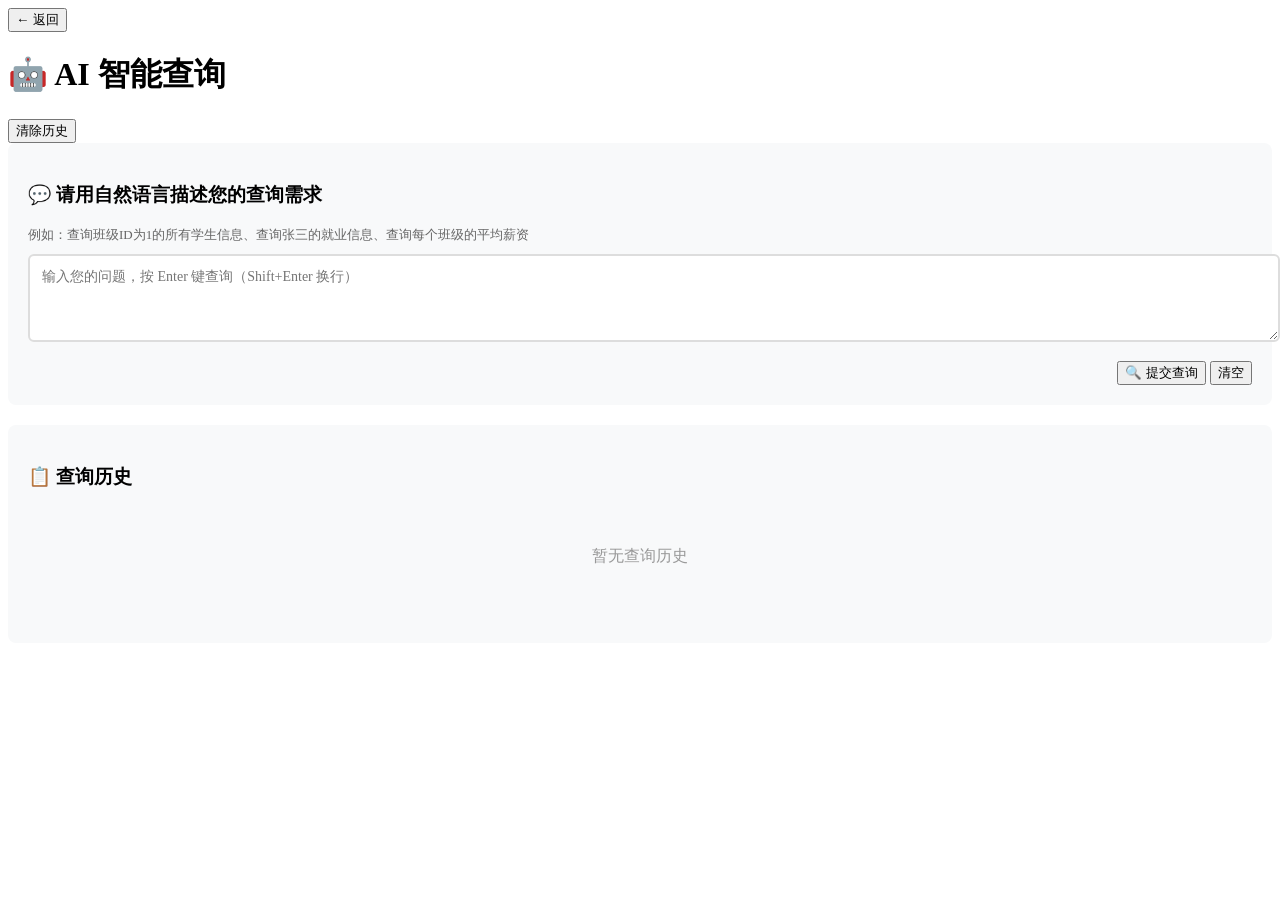
==== system_wolin/unified_frontend/pages/text2sql.html @ 6458623d "diyici" ====
<!DOCTYPE html>
<html lang="zh-CN">
<head>
    <meta charset="UTF-8">
    <meta name="viewport" content="width=device-width, initial-scale=1.0">
    <title>AI 智能查询 - 教务管理系统</title>
    <link rel="stylesheet" href="/unified_frontend/static/css/style.css">
    <style>
        .query-input-section {
            background: #f8f9fa;
            padding: 20px;
            border-radius: 8px;
            margin-bottom: 20px;
        }

        .question-input {
            width: 100%;
            padding: 12px;
            border: 2px solid #ddd;
            border-radius: 6px;
            font-size: 14px;
            resize: vertical;
            min-height: 60px;
            font-family: inherit;
        }

        .question-input:focus {
            outline: none;
            border-color: #4CAF50;
        }

        .sql-display {
            background: #2d2d2d;
            color: #f8f8f2;
            padding: 15px;
            border-radius: 6px;
            font-family: 'Courier New', monospace;
            font-size: 13px;
            margin-bottom: 20px;
            overflow-x: auto;
            word-break: break-all;
        }

        .sql-display .label {
            color: #66d9ef;
            font-weight: bold;
            display: block;
            margin-bottom: 8px;
        }

        .result-info {
            display: flex;
            gap: 20px;
            margin-bottom: 15px;
            font-size: 14px;
            color: #666;
        }

        .result-info span {
            background: #e3f2fd;
            padding: 4px 10px;
            border-radius: 4px;
        }

        .data-table {
            width: 100%;
            border-collapse: collapse;
            background: white;
            box-shadow: 0 1px 3px rgba(0,0,0,0.1);
        }

        .data-table th {
            background: #4CAF50;
            color: white;
            padding: 12px;
            text-align: left;
            font-weight: 500;
        }

        .data-table td {
            padding: 12px;
            border-bottom: 1px solid #eee;
        }

        .data-table tr:hover {
            background: #f5f5f5;
        }

        .no-data {
            text-align: center;
            padding: 40px;
            color: #999;
        }

        .history-section {
            background: #f8f9fa;
            padding: 20px;
            border-radius: 8px;
            margin-top: 20px;
        }

        .history-item {
            background: white;
            padding: 12px;
            margin-bottom: 10px;
            border-radius: 6px;
            border-left: 3px solid #4CAF50;
        }

        .history-question {
            font-weight: bold;
            margin-bottom: 5px;
            color: #333;
        }

        .history-time {
            font-size: 12px;
            color: #999;
        }

        .loading {
            text-align: center;
            padding: 20px;
            color: #666;
        }

        .loading::after {
            content: '...';
            animation: dots 1.5s steps(5, end) infinite;
        }

        @keyframes dots {
            0%, 20% { content: '.'; }
            40% { content: '..'; }
            60%, 100% { content: '...'; }
        }

        .error-message {
            background: #ffebee;
            color: #c62828;
            padding: 15px;
            border-radius: 6px;
            margin-bottom: 20px;
            border-left: 4px solid #c62828;
        }

        .success-message {
            background: #e8f5e9;
            color: #2e7d32;
            padding: 15px;
            border-radius: 6px;
            margin-bottom: 20px;
            border-left: 4px solid #4CAF50;
        }
    </style>
</head>
<body>
    <div class="container">
        <!-- 页面头部 -->
        <header class="page-header">
            <div class="header-left">
                <button class="back-btn" onclick="window.location.href='/unified_frontend/'">← 返回</button>
                <h1>🤖 AI 智能查询</h1>
            </div>
            <div class="header-right">
                <button class="btn btn-secondary" onclick="clearHistory()">清除历史</button>
            </div>
        </header>

        <!-- 查询输入区 -->
        <div class="query-input-section">
            <h3>💬 请用自然语言描述您的查询需求</h3>
            <p style="color: #666; margin-bottom: 10px; font-size: 13px;">
                例如：查询班级ID为1的所有学生信息、查询张三的就业信息、查询每个班级的平均薪资
            </p>
            <textarea
                id="questionInput"
                class="question-input"
                placeholder="输入您的问题，按 Enter 键查询（Shift+Enter 换行）"
                rows="2"
            ></textarea>
            <div style="margin-top: 15px; text-align: right;">
                <button class="btn btn-primary" onclick="submitQuery()">🔍 提交查询</button>
                <button class="btn btn-secondary" onclick="clearInput()">清空</button>
            </div>
        </div>

        <!-- 消息提示区 -->
        <div id="messageArea"></div>

        <!-- SQL 展示区 -->
        <div id="sqlSection" style="display: none;">
            <div class="sql-display">
                <span class="label">📝 生成的 SQL 语句：</span>
                <code id="sqlCode"></code>
            </div>
        </div>

        <!-- 结果展示区 -->
        <div id="resultSection" style="display: none;">
            <h3 style="margin-bottom: 15px;">📊 查询结果</h3>

            <!-- 结果信息 -->
            <div class="result-info">
                <span id="rowCount">记录数：0</span>
                <span id="executionTime">执行时间：0.000s</span>
            </div>

            <!-- 数据表格 -->
            <div style="overflow-x: auto;">
                <table class="data-table">
                    <thead id="tableHead"></thead>
                    <tbody id="tableBody"></tbody>
                </table>
            </div>
        </div>

        <!-- 查询历史 -->
        <div class="history-section">
            <h3 style="margin-bottom: 15px;">📋 查询历史</h3>
            <div id="historyList">
                <p class="no-data">暂无查询历史</p>
            </div>
        </div>

        <!-- 加载动画 -->
        <div id="loading" class="loading" style="display: none;">
            正在分析您的问题
        </div>
    </div>

    <script src="/unified_frontend/static/js/text2sql.js"></script>
</body>
</html>
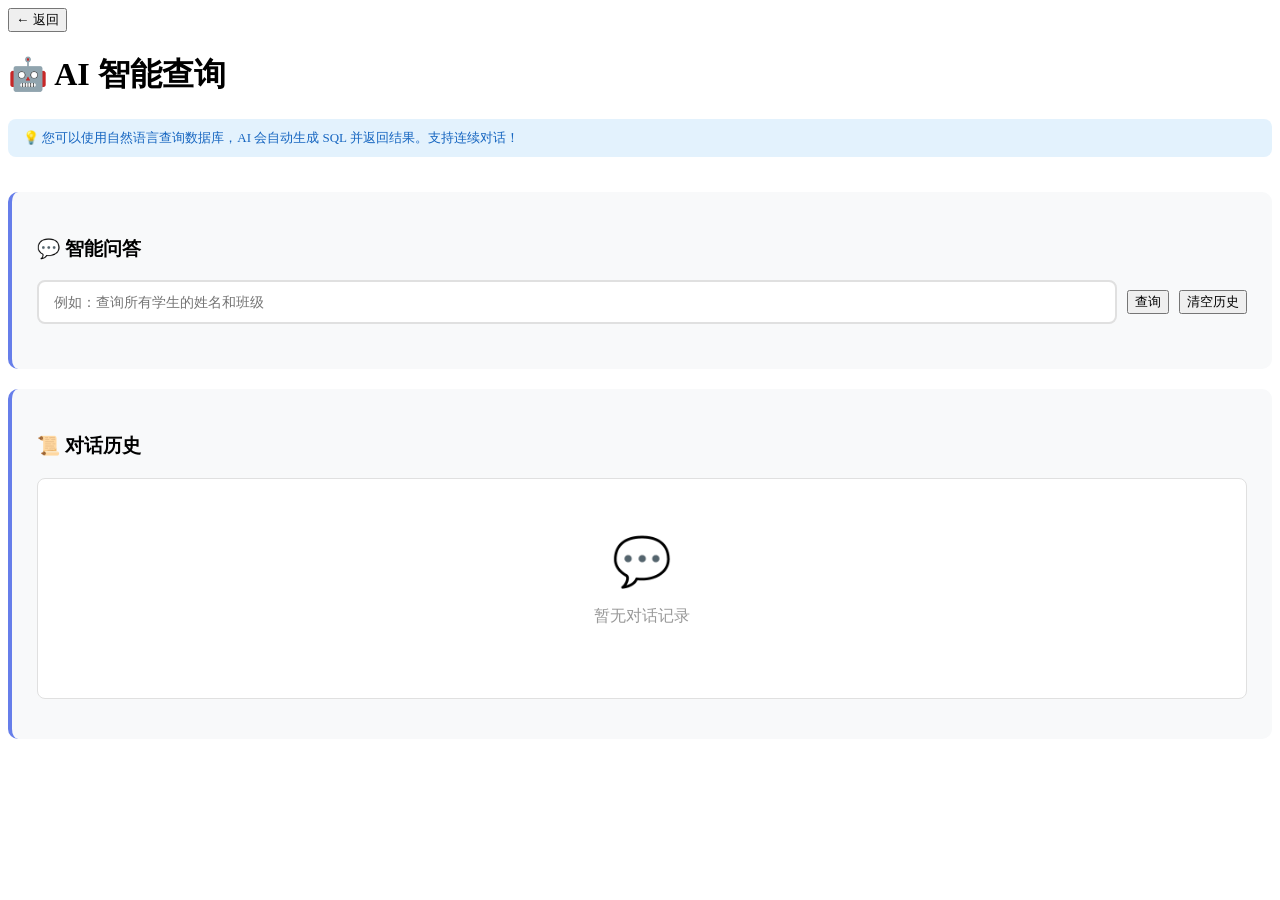
==== commit bbf05b4c: "123" ====
--- a/system_wolin/unified_frontend/pages/text2sql.html
+++ b/system_wolin/unified_frontend/pages/text2sql.html
@@ -3,125 +3,134 @@
 <head>
     <meta charset="UTF-8">
     <meta name="viewport" content="width=device-width, initial-scale=1.0">
-    <title>AI 智能查询 - 教务管理系统</title>
+    <title>AI智能查询 - 教务管理系统</title>
     <link rel="stylesheet" href="/unified_frontend/static/css/style.css">
     <style>
-        .query-input-section {
+        .chat-container {
+            display: flex;
+            flex-direction: column;
+            gap: 20px;
+        }
+
+        .query-section {
             background: #f8f9fa;
-            padding: 20px;
+            padding: 25px;
+            border-radius: 10px;
+            border-left: 4px solid #667eea;
+        }
+
+        .query-form {
+            display: flex;
+            gap: 15px;
+            margin-bottom: 20px;
+            flex-wrap: wrap;
+        }
+
+        .input-group {
+            flex: 1;
+            min-width: 300px;
+            display: flex;
+            gap: 10px;
+            align-items: center;
+        }
+
+        .input-group input {
+            flex: 1;
+            padding: 12px 15px;
+            border: 2px solid #e0e0e0;
             border-radius: 8px;
-            margin-bottom: 20px;
-        }
-
-        .question-input {
-            width: 100%;
-            padding: 12px;
-            border: 2px solid #ddd;
-            border-radius: 6px;
             font-size: 14px;
-            resize: vertical;
-            min-height: 60px;
-            font-family: inherit;
-        }
-
-        .question-input:focus {
+            transition: border-color 0.3s;
+        }
+
+        .input-group input:focus {
             outline: none;
-            border-color: #4CAF50;
-        }
-
-        .sql-display {
+            border-color: #667eea;
+        }
+
+        .sql-preview {
             background: #2d2d2d;
             color: #f8f8f2;
             padding: 15px;
-            border-radius: 6px;
+            border-radius: 8px;
             font-family: 'Courier New', monospace;
             font-size: 13px;
-            margin-bottom: 20px;
-            overflow-x: auto;
-            word-break: break-all;
-        }
-
-        .sql-display .label {
-            color: #66d9ef;
-            font-weight: bold;
-            display: block;
-            margin-bottom: 8px;
-        }
-
-        .result-info {
-            display: flex;
-            gap: 20px;
             margin-bottom: 15px;
-            font-size: 14px;
-            color: #666;
-        }
-
-        .result-info span {
-            background: #e3f2fd;
-            padding: 4px 10px;
-            border-radius: 4px;
-        }
-
-        .data-table {
+            position: relative;
+        }
+
+        .sql-preview::before {
+            content: '生成的 SQL';
+            position: absolute;
+            top: -10px;
+            left: 10px;
+            background: #2d2d2d;
+            padding: 0 10px;
+            color: #667eea;
+            font-size: 12px;
+        }
+
+        .chat-history {
+            max-height: 400px;
+            overflow-y: auto;
+            padding: 15px;
+            background: white;
+            border-radius: 8px;
+            border: 1px solid #e0e0e0;
+            margin-bottom: 15px;
+        }
+
+        .chat-message {
+            margin-bottom: 15px;
+            padding: 12px 15px;
+            border-radius: 8px;
+            max-width: 80%;
+        }
+
+        .chat-message.user {
+            background: #667eea;
+            color: white;
+            margin-left: auto;
+        }
+
+        .chat-message.assistant {
+            background: #f0f0f0;
+            color: #333;
+        }
+
+        .chat-message .time {
+            font-size: 11px;
+            opacity: 0.7;
+            margin-top: 5px;
+        }
+
+        .result-table {
             width: 100%;
             border-collapse: collapse;
-            background: white;
-            box-shadow: 0 1px 3px rgba(0,0,0,0.1);
-        }
-
-        .data-table th {
-            background: #4CAF50;
-            color: white;
+            margin-top: 15px;
+        }
+
+        .result-table th,
+        .result-table td {
             padding: 12px;
             text-align: left;
-            font-weight: 500;
-        }
-
-        .data-table td {
-            padding: 12px;
-            border-bottom: 1px solid #eee;
-        }
-
-        .data-table tr:hover {
-            background: #f5f5f5;
-        }
-
-        .no-data {
-            text-align: center;
-            padding: 40px;
-            color: #999;
-        }
-
-        .history-section {
+            border-bottom: 1px solid #e0e0e0;
+        }
+
+        .result-table th {
+            background: #667eea;
+            color: white;
+            font-weight: 600;
+        }
+
+        .result-table tbody tr:hover {
             background: #f8f9fa;
-            padding: 20px;
-            border-radius: 8px;
-            margin-top: 20px;
-        }
-
-        .history-item {
-            background: white;
-            padding: 12px;
-            margin-bottom: 10px;
-            border-radius: 6px;
-            border-left: 3px solid #4CAF50;
-        }
-
-        .history-question {
-            font-weight: bold;
-            margin-bottom: 5px;
-            color: #333;
-        }
-
-        .history-time {
-            font-size: 12px;
-            color: #999;
         }
 
         .loading {
             text-align: center;
             padding: 20px;
-            color: #666;
+            color: #667eea;
         }
 
         .loading::after {
@@ -132,25 +141,58 @@
         @keyframes dots {
             0%, 20% { content: '.'; }
             40% { content: '..'; }
-            60%, 100% { content: '...'; }
+            60% { content: '...'; }
+            80%, 100% { content: ''; }
         }
 
         .error-message {
             background: #ffebee;
             color: #c62828;
             padding: 15px;
-            border-radius: 6px;
-            margin-bottom: 20px;
+            border-radius: 8px;
+            margin: 15px 0;
             border-left: 4px solid #c62828;
         }
 
-        .success-message {
-            background: #e8f5e9;
-            color: #2e7d32;
-            padding: 15px;
-            border-radius: 6px;
-            margin-bottom: 20px;
-            border-left: 4px solid #4CAF50;
+        .empty-state {
+            text-align: center;
+            padding: 40px;
+            color: #999;
+        }
+
+        .empty-state .icon {
+            font-size: 48px;
+            margin-bottom: 15px;
+        }
+
+        .action-buttons {
+            display: flex;
+            gap: 10px;
+            margin-bottom: 15px;
+        }
+
+        .session-info {
+            background: #e3f2fd;
+            padding: 10px 15px;
+            border-radius: 8px;
+            margin-bottom: 15px;
+            font-size: 13px;
+            color: #1565c0;
+        }
+
+        .copy-btn {
+            background: rgba(255,255,255,0.1);
+            border: 1px solid rgba(255,255,255,0.3);
+            color: white;
+            padding: 4px 10px;
+            border-radius: 4px;
+            font-size: 11px;
+            cursor: pointer;
+            margin-left: 10px;
+        }
+
+        .copy-btn:hover {
+            background: rgba(255,255,255,0.2);
         }
     </style>
 </head>
@@ -162,73 +204,337 @@
                 <button class="back-btn" onclick="window.location.href='/unified_frontend/'">← 返回</button>
                 <h1>🤖 AI 智能查询</h1>
             </div>
-            <div class="header-right">
-                <button class="btn btn-secondary" onclick="clearHistory()">清除历史</button>
+        </header>
+
+        <div class="chat-container">
+            <!-- 会话信息 -->
+            <div class="session-info">
+                <span>💡 您可以使用自然语言查询数据库，AI 会自动生成 SQL 并返回结果。支持连续对话！</span>
             </div>
-        </header>
-
-        <!-- 查询输入区 -->
-        <div class="query-input-section">
-            <h3>💬 请用自然语言描述您的查询需求</h3>
-            <p style="color: #666; margin-bottom: 10px; font-size: 13px;">
-                例如：查询班级ID为1的所有学生信息、查询张三的就业信息、查询每个班级的平均薪资
-            </p>
-            <textarea
-                id="questionInput"
-                class="question-input"
-                placeholder="输入您的问题，按 Enter 键查询（Shift+Enter 换行）"
-                rows="2"
-            ></textarea>
-            <div style="margin-top: 15px; text-align: right;">
-                <button class="btn btn-primary" onclick="submitQuery()">🔍 提交查询</button>
-                <button class="btn btn-secondary" onclick="clearInput()">清空</button>
+
+            <!-- 查询区域 -->
+            <div class="query-section">
+                <h3>💬 智能问答</h3>
+                <div class="query-form">
+                    <div class="input-group">
+                        <input type="text" id="questionInput" placeholder="例如：查询所有学生的姓名和班级" onkeypress="if(event.key==='Enter')sendQuery()">
+                        <button class="btn btn-primary" onclick="sendQuery()">查询</button>
+                        <button class="btn btn-secondary" onclick="clearHistory()">清空历史</button>
+                    </div>
+                </div>
+
+                <!-- SQL 预览 -->
+                <div id="sqlPreview" class="sql-preview" style="display: none;">
+                    <span id="sqlContent"></span>
+                    <button class="copy-btn" onclick="copySQL()">复制SQL</button>
+                </div>
+
+                <!-- 查询结果 -->
+                <div id="queryResult"></div>
+            </div>
+
+            <!-- 对话历史 -->
+            <div class="query-section">
+                <h3>📜 对话历史</h3>
+                <div id="chatHistory" class="chat-history">
+                    <div class="empty-state">
+                        <div class="icon">💬</div>
+                        <p>暂无对话记录</p>
+                    </div>
+                </div>
             </div>
         </div>
 
-        <!-- 消息提示区 -->
-        <div id="messageArea"></div>
-
-        <!-- SQL 展示区 -->
-        <div id="sqlSection" style="display: none;">
-            <div class="sql-display">
-                <span class="label">📝 生成的 SQL 语句：</span>
-                <code id="sqlCode"></code>
-            </div>
-        </div>
-
-        <!-- 结果展示区 -->
-        <div id="resultSection" style="display: none;">
-            <h3 style="margin-bottom: 15px;">📊 查询结果</h3>
-
-            <!-- 结果信息 -->
-            <div class="result-info">
-                <span id="rowCount">记录数：0</span>
-                <span id="executionTime">执行时间：0.000s</span>
-            </div>
-
-            <!-- 数据表格 -->
-            <div style="overflow-x: auto;">
-                <table class="data-table">
-                    <thead id="tableHead"></thead>
-                    <tbody id="tableBody"></tbody>
-                </table>
-            </div>
-        </div>
-
-        <!-- 查询历史 -->
-        <div class="history-section">
-            <h3 style="margin-bottom: 15px;">📋 查询历史</h3>
-            <div id="historyList">
-                <p class="no-data">暂无查询历史</p>
-            </div>
-        </div>
-
-        <!-- 加载动画 -->
-        <div id="loading" class="loading" style="display: none;">
-            正在分析您的问题
-        </div>
+        <!-- 消息提示 -->
+        <div id="messageToast" class="toast"></div>
     </div>
 
-    <script src="/unified_frontend/static/js/text2sql.js"></script>
+    <script>
+        // 会话ID（使用UUID生成）
+        let sessionId = generateSessionId();
+
+        // 生成会话ID
+        function generateSessionId() {
+            return 'session_' + Date.now() + '_' + Math.random().toString(36).substr(2, 9);
+        }
+
+        // 发送查询
+        async function sendQuery() {
+            const questionInput = document.getElementById('questionInput');
+            const question = questionInput.value.trim();
+
+            if (!question) {
+                showToast('请输入查询问题', 'error');
+                return;
+            }
+
+            // 显示加载状态
+            showLoading();
+            hideSQLPreview();
+            
+            try {
+                // 调用 API
+                const response = await fetch('/ai/text2sql', {
+                    method: 'POST',
+                    headers: {
+                        'Content-Type': 'application/json'
+                    },
+                    body: JSON.stringify({
+                        question: question,
+                        session_id: sessionId
+                    })
+                });
+
+                const result = await response.json();
+
+                if (result.code === 200) {
+                    // 成功
+                    displayResult(result.data);
+                    addToHistory(question, result.data);
+                } else {
+                    // 失败
+                    displayError(result.message);
+                    addToHistory(question, null, result.message);
+                }
+
+            } catch (error) {
+                console.error('查询失败:', error);
+                displayError('网络错误，请稍后重试');
+                addToHistory(question, null, '网络错误');
+            }
+
+            // 清空输入框
+            questionInput.value = '';
+        }
+
+        // 显示加载状态
+        function showLoading() {
+            const queryResult = document.getElementById('queryResult');
+            queryResult.innerHTML = '<div class="loading">AI 正在思考中</div>';
+        }
+
+        // 显示 SQL 预览
+        function showSQLPreview(sql) {
+            const sqlPreview = document.getElementById('sqlPreview');
+            const sqlContent = document.getElementById('sqlContent');
+            sqlPreview.style.display = 'block';
+            sqlContent.textContent = sql;
+        }
+
+        // 隐藏 SQL 预览
+        function hideSQLPreview() {
+            document.getElementById('sqlPreview').style.display = 'none';
+        }
+
+        // 复制 SQL
+        function copySQL() {
+            const sql = document.getElementById('sqlContent').textContent;
+            navigator.clipboard.writeText(sql).then(() => {
+                showToast('SQL 已复制到剪贴板', 'success');
+            }).catch(() => {
+                showToast('复制失败', 'error');
+            });
+        }
+
+        // 显示查询结果
+        function displayResult(data) {
+            const queryResult = document.getElementById('queryResult');
+            
+            if (!data.sql) {
+                queryResult.innerHTML = '<div class="error-message">未能生成 SQL 语句</div>';
+                return;
+            }
+
+            // 显示 SQL
+            showSQLPreview(data.sql);
+
+            if (!data.result) {
+                queryResult.innerHTML = '<div class="error-message">SQL 执行失败</div>';
+                return;
+            }
+
+            // 构建结果表格
+            let html = '';
+            
+            if (data.result.data && data.result.data.length > 0) {
+                const columns = data.result.columns || Object.keys(data.result.data[0]);
+                
+                html = '<table class="result-table">';
+                html += '<thead><tr>';
+                columns.forEach(col => {
+                    html += `<th>${col}</th>`;
+                });
+                html += '</tr></thead>';
+                html += '<tbody>';
+                
+                data.result.data.forEach(row => {
+                    html += '<tr>';
+                    columns.forEach(col => {
+                        html += `<td>${row[col] !== null ? row[col] : ''}</td>`;
+                    });
+                    html += '</tr>';
+                });
+                
+                html += '</tbody></table>';
+                html += `<p style="margin-top:10px;color:#666;font-size:13px;">共 ${data.result.data.length} 条记录</p>`;
+            } else {
+                html = '<div class="empty-state"><div class="icon">📭</div><p>查询结果为空</p></div>';
+            }
+
+            queryResult.innerHTML = html;
+        }
+
+        // 显示错误信息
+        function displayError(message) {
+            const queryResult = document.getElementById('queryResult');
+            queryResult.innerHTML = `<div class="error-message">${message}</div>`;
+        }
+
+        // 添加到对话历史
+        function addToHistory(question, data, error = null) {
+            const chatHistory = document.getElementById('chatHistory');
+            
+            // 移除空状态
+            const emptyState = chatHistory.querySelector('.empty-state');
+            if (emptyState) {
+                emptyState.remove();
+            }
+
+            const time = new Date().toLocaleTimeString('zh-CN', { hour: '2-digit', minute: '2-digit' });
+
+            // 用户消息
+            const userMessage = document.createElement('div');
+            userMessage.className = 'chat-message user';
+            userMessage.innerHTML = `
+                <div>${escapeHtml(question)}</div>
+                <div class="time">${time}</div>
+            `;
+            chatHistory.appendChild(userMessage);
+
+            // AI 回复
+            const assistantMessage = document.createElement('div');
+            assistantMessage.className = 'chat-message assistant';
+            
+            if (error) {
+                assistantMessage.innerHTML = `
+                    <div style="color:#c62828;">❌ ${error}</div>
+                    <div class="time">${time}</div>
+                `;
+            } else {
+                assistantMessage.innerHTML = `
+                    <div>✅ 查询成功，返回 ${data.result?.data?.length || 0} 条记录</div>
+                    <div class="time">${time}</div>
+                `;
+            }
+            
+            chatHistory.appendChild(assistantMessage);
+
+            // 滚动到底部
+            chatHistory.scrollTop = chatHistory.scrollHeight;
+        }
+
+        // 清空历史
+        async function clearHistory() {
+            if (!confirm('确定要清空对话历史吗？')) {
+                return;
+            }
+
+            try {
+                const response = await fetch('/ai/history/clear', {
+                    method: 'POST',
+                    headers: {
+                        'Content-Type': 'application/json'
+                    },
+                    body: JSON.stringify({
+                        session_id: sessionId
+                    })
+                });
+
+                if (response.ok) {
+                    // 清空本地历史显示
+                    const chatHistory = document.getElementById('chatHistory');
+                    chatHistory.innerHTML = `
+                        <div class="empty-state">
+                            <div class="icon">💬</div>
+                            <p>暂无对话记录</p>
+                        </div>
+                    `;
+                    
+                    // 隐藏 SQL 预览和结果
+                    hideSQLPreview();
+                    document.getElementById('queryResult').innerHTML = '';
+                    
+                    // 生成新的会话ID
+                    sessionId = generateSessionId();
+                    
+                    showToast('对话历史已清空', 'success');
+                } else {
+                    showToast('清空失败', 'error');
+                }
+            } catch (error) {
+                console.error('清空历史失败:', error);
+                showToast('网络错误', 'error');
+            }
+        }
+
+        // HTML 转义
+        function escapeHtml(text) {
+            const div = document.createElement('div');
+            div.textContent = text;
+            return div.innerHTML;
+        }
+
+        // 显示提示消息
+        function showToast(message, type = 'info') {
+            const toast = document.getElementById('messageToast');
+            toast.textContent = message;
+            toast.className = 'toast show';
+            
+            if (type === 'error') {
+                toast.style.background = '#c62828';
+            } else if (type === 'success') {
+                toast.style.background = '#2e7d32';
+            } else {
+                toast.style.background = '#333';
+            }
+
+            setTimeout(() => {
+                toast.className = 'toast';
+            }, 3000);
+        }
+
+        // 页面加载时初始化
+        window.onload = function() {
+            // 可以在这里加载历史记录
+            loadHistory();
+        };
+
+        // 加载历史记录
+        async function loadHistory() {
+            try {
+                const response = await fetch(`/ai/history/${sessionId}`);
+                const result = await response.json();
+
+                if (result.code === 200 && result.data.messages.length > 0) {
+                    const chatHistory = document.getElementById('chatHistory');
+                    const emptyState = chatHistory.querySelector('.empty-state');
+                    if (emptyState) {
+                        emptyState.remove();
+                    }
+
+                    result.data.messages.forEach(msg => {
+                        const messageDiv = document.createElement('div');
+                        messageDiv.className = `chat-message ${msg.role}`;
+                        messageDiv.innerHTML = `
+                            <div>${escapeHtml(msg.content)}</div>
+                        `;
+                        chatHistory.appendChild(messageDiv);
+                    });
+                }
+            } catch (error) {
+                console.error('加载历史记录失败:', error);
+            }
+        }
+    </script>
 </body>
 </html>
